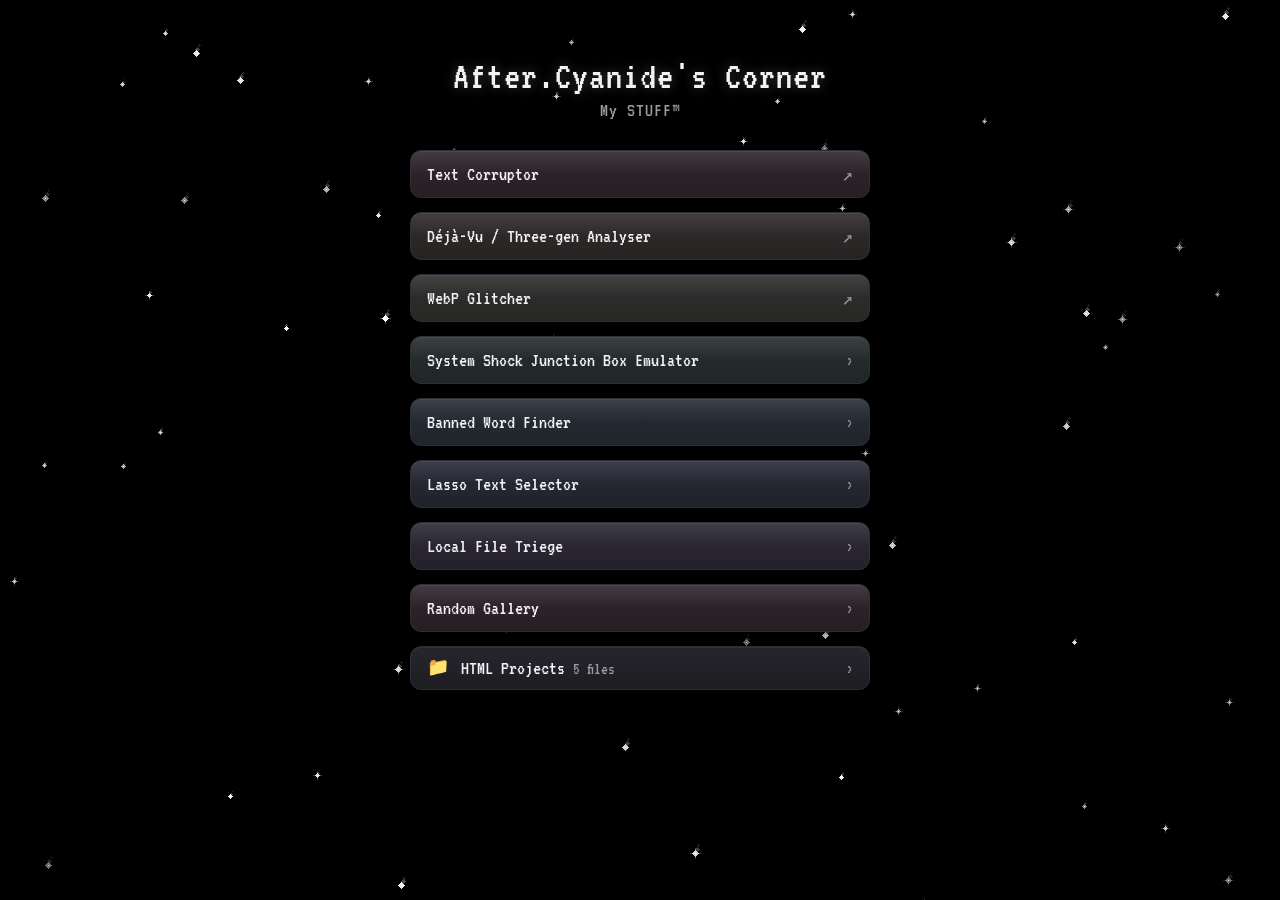
==== index.html @ c9f4dab5 "After.Cyanide's Corner" ====
<!DOCTYPE html>
<html lang="en">
<head>
<meta charset="UTF-8" />
<meta name="viewport" content="width=device-width, initial-scale=1.0" />
<title>After.Cyanide's Corner</title>
<link rel="preconnect" href="https://fonts.googleapis.com" />
<link rel="preconnect" href="https://fonts.gstatic.com" crossorigin />
<link href="https://fonts.googleapis.com/css2?family=VT323&display=swap" rel="stylesheet" />
<style>
    :root {
        --bg: #0d0d0f;
        --surface: #1c1c21;
        --surface-hi: #26262d;
        --border: #2e2e36;
        --text: #f2f2f4;
        --muted: #9a9aa5;
        --accent: #ffffff;
    }

    * { box-sizing: border-box; }

    html, body {
        margin: 0;
        min-height: 100%;
        background: #000;
        color: var(--text);
        font-family: "VT323", "Courier New", monospace;
        font-size: 19px;
        -webkit-font-smoothing: antialiased;
    }

    /* star-shower background */
    #stars {
        position: fixed;
        inset: 0;
        width: 100%;
        height: 100%;
        display: block;
        z-index: 0;
    }

    body {
        display: flex;
        justify-content: center;
        padding: 56px 20px 72px;
    }

    .page {
        position: relative;
        z-index: 1;
        width: 100%;
        max-width: 460px;
    }

    /* ---------- Header ---------- */
    .profile {
        text-align: center;
        margin-bottom: 30px;
    }

    .profile h1 {
        margin: 0;
        font-size: 40px;
        font-weight: 400;
        letter-spacing: 1px;
        color: var(--text);
        text-shadow: 0 0 12px rgba(255, 255, 255, 0.25);
    }

    .profile p {
        margin: 4px 0 0;
        font-size: 20px;
        letter-spacing: 1px;
        color: var(--muted);
    }

    /* ---------- Views ---------- */
    .view {
        display: none;
    }

    .view.active {
        display: block;
        animation: fade 0.18s ease;
    }

    @keyframes fade {
        from { opacity: 0; transform: translateY(6px); }
        to   { opacity: 1; transform: translateY(0); }
    }

    /* ---------- Back button ---------- */
    .back {
        display: inline-flex;
        align-items: center;
        gap: 7px;
        margin-bottom: 18px;
        padding: 8px 14px;
        border-radius: 10px;
        border: 1px solid var(--border);
        background: linear-gradient(180deg, var(--surface-hi), var(--surface));
        color: var(--text);
        font: inherit;
        font-size: 19px;
        font-weight: 400;
        cursor: pointer;
        box-shadow: 0 1px 0 rgba(255, 255, 255, 0.06) inset, 0 4px 12px rgba(0, 0, 0, 0.4);
        transition: transform 0.16s ease, border-color 0.16s ease;
    }

    .back:hover {
        transform: translateX(-2px);
        border-color: #4a4a56;
    }

    .view-title {
        margin: 0 0 16px;
        font-size: 22px;
        font-weight: 400;
        letter-spacing: 2px;
        text-transform: uppercase;
        color: var(--muted);
    }

    /* ---------- Folder cards (home) ---------- */
    .folder-card {
        display: flex;
        align-items: center;
        gap: 12px;
        width: 100%;
        padding: 11px 16px;
        margin-top: 14px;
        border-radius: 11px;
        border: 1px solid var(--border);
        background: linear-gradient(180deg, var(--surface-hi), var(--surface));
        color: var(--text);
        font: inherit;
        text-align: left;
        cursor: pointer;
        box-shadow: 0 1px 0 rgba(255, 255, 255, 0.06) inset, 0 4px 12px rgba(0, 0, 0, 0.4);
        transition: transform 0.16s ease, box-shadow 0.16s ease, border-color 0.16s ease;
    }

    .folder-card:hover,
    .folder-card:focus-visible {
        transform: translateY(-2px);
        border-color: #4a4a56;
        box-shadow: 0 1px 0 rgba(255, 255, 255, 0.12) inset, 0 12px 28px rgba(0, 0, 0, 0.6);
        outline: none;
    }

    .folder-card .folder-icon {
        font-size: 18px;
        line-height: 1;
    }

    .folder-card .folder-meta {
        flex: 1;
        min-width: 0;
        display: flex;
        align-items: baseline;
        gap: 8px;
    }

    .folder-card .folder-name {
        font-size: 20px;
        font-weight: 400;
    }

    .folder-card .folder-count {
        font-size: 17px;
        color: var(--muted);
    }

    .folder-card .chev {
        color: var(--muted);
        font-size: 18px;
        transition: transform 0.16s ease, color 0.16s ease;
    }

    .folder-card:hover .chev {
        color: var(--accent);
        transform: translateX(3px);
    }

    /* ---------- Links ---------- */
    .links {
        display: flex;
        flex-direction: column;
        gap: 14px;
    }

    .link {
        position: relative;
        display: flex;
        align-items: center;
        gap: 12px;
        padding: 11px 16px;
        border-radius: 11px;
        text-decoration: none;
        color: var(--text);
        background:
            linear-gradient(180deg, var(--tinge, transparent), var(--tinge, transparent)),
            linear-gradient(180deg, var(--surface-hi), var(--surface));
        border: 1px solid var(--border);
        box-shadow:
            0 1px 0 rgba(255, 255, 255, 0.06) inset,
            0 4px 12px rgba(0, 0, 0, 0.4);
        transition: transform 0.16s ease, box-shadow 0.16s ease, border-color 0.16s ease;
        overflow: hidden;
    }

    /* glossy sheen */
    .link::before {
        content: "";
        position: absolute;
        inset: 0 0 auto 0;
        height: 50%;
        background: linear-gradient(180deg, rgba(255, 255, 255, 0.09), rgba(255, 255, 255, 0));
        pointer-events: none;
    }

    .link:hover,
    .link:focus-visible {
        transform: translateY(-2px);
        border-color: #4a4a56;
        box-shadow:
            0 1px 0 rgba(255, 255, 255, 0.12) inset,
            0 12px 28px rgba(0, 0, 0, 0.6),
            0 0 0 1px rgba(255, 255, 255, 0.05);
        outline: none;
    }

    .link:active {
        transform: translateY(0);
    }

    .meta {
        flex: 1;
        min-width: 0;
    }

    .meta .name {
        display: block;
        font-size: 20px;
        font-weight: 400;
        line-height: 1.2;
    }

    .chev {
        flex-shrink: 0;
        color: var(--muted);
        font-size: 18px;
        transition: transform 0.16s ease, color 0.16s ease;
    }

    .link:hover .chev,
    .link:focus-visible .chev {
        color: var(--accent);
        transform: translateX(3px);
    }
</style>
</head>
<body>
    <canvas id="stars"></canvas>

    <div class="page">
        <header class="profile">
            <h1>After.Cyanide's Corner</h1>
            <p>My STUFF&trade;</p>
        </header>

        <main>
            <section class="view active" id="view-home"></section>
            <section class="view" id="view-folder"></section>
        </main>
    </div>

    <script>
        /*
         * ============================================================
         *  PROJECT REGISTRY
         *
         *  LINKS   -> loose projects shown directly on the home view
         *             (Vercel / GitHub / AI Studio, etc.)
         *  SECTIONS -> folders for smaller stuff; clicking one opens
         *             a folder view with its files and a back button.
         *
         *  Each item can be either:
         *    { url: "https://...", ... }  -> external link (new tab)
         *    { file: "x.html", ... }      -> local file (folder/file)
         * ============================================================
         */
        const LINKS = [
            { url: "https://text-corruptor.vercel.app/", code: "TC", name: "Text Corruptor" },
            { url: "https://deja-vu-and-three-gen-analyser.vercel.app/", code: "DV", name: "Déjà-Vu / Three-gen Analyser" },
            { url: "https://webp-glitcher.vercel.app/", code: "WG", name: "WebP Glitcher" },
            { file: "apps/system-shock-junction/", code: "SS", name: "System Shock Junction Box Emulator" },
            { file: "apps/banned-word-finder/", code: "BW", name: "Banned Word Finder" },
            { file: "apps/lasso-text-selector/", code: "LS", name: "Lasso Text Selector" },
            { file: "apps/local-file-triege/", code: "LF", name: "Local File Triege" },
            { file: "apps/random-gallery/", code: "RG", name: "Random Gallery" }
            // Add more loose projects here:
            // { url: "https://...", code: "XX", name: "..." }
            // { file: "apps/name/", code: "XX", name: "..." }
        ];

        const SECTIONS = [
            {
                title: "HTML Projects",
                folder: "html projects",
                items: [
                    { file: "BJ.html", code: "BJ", name: "Paw-Pad 2100" },
                    { file: "CL.html", code: "CL", name: "Captain's Log" },
                    { file: "PL.html", code: "PL", name: "Planet Log" },
                    { file: "RT.html", code: "RT", name: "Records" },
                    { file: "SR.html", code: "SR", name: "Mission Dossier" }
                ]
            }
            // Add more folders like this later:
            // { title: "Art", folder: "art", items: [ { file: "x.html", code: "X", name: "..." } ] }
        ];

        const homeView = document.getElementById("view-home");
        const folderView = document.getElementById("view-folder");

        function showView(view) {
            homeView.classList.toggle("active", view === "home");
            folderView.classList.toggle("active", view === "folder");
            window.scrollTo(0, 0);
        }

        /* ---------- Build a single link element ---------- */
        // subtle 5% colour tinges, cycled per link
        const TINGES = [
            "rgba(255, 80, 80, 0.05)",    // red
            "rgba(255, 170, 60, 0.05)",   // orange
            "rgba(255, 235, 90, 0.05)",   // yellow
            "rgba(90, 220, 120, 0.05)",   // green
            "rgba(80, 200, 235, 0.05)",   // cyan
            "rgba(110, 140, 255, 0.05)",  // blue
            "rgba(190, 120, 255, 0.05)"   // purple
        ];
        let tingeIndex = 0;

        function makeLink(entry, folder) {
            const a = document.createElement("a");
            a.className = "link";
            a.style.setProperty("--tinge", TINGES[tingeIndex++ % TINGES.length]);

            const external = !!entry.url;
            a.href = external ? entry.url : (folder ? folder + "/" : "") + entry.file;
            if (external) {
                a.target = "_blank";
                a.rel = "noopener noreferrer";
            }

            a.innerHTML =
                '<span class="meta">' +
                    '<span class="name">' + entry.name + '</span>' +
                '</span>' +
                '<span class="chev">' + (external ? '&#8599;' : '&#8250;') + '</span>';
            return a;
        }

        /* ---------- Home view: loose links, then folder cards ---------- */
        if (LINKS.length) {
            const group = document.createElement("div");
            group.className = "links";
            LINKS.forEach(function (entry) {
                group.appendChild(makeLink(entry, ""));
            });
            homeView.appendChild(group);
        }

        SECTIONS.forEach(function (section) {
            const card = document.createElement("button");
            card.type = "button";
            card.className = "folder-card";
            card.innerHTML =
                '<span class="folder-icon">&#128193;</span>' +
                '<span class="folder-meta">' +
                    '<span class="folder-name">' + section.title + '</span>' +
                    '<span class="folder-count">' + section.items.length +
                        ' file' + (section.items.length === 1 ? "" : "s") + '</span>' +
                '</span>' +
                '<span class="chev">&#8250;</span>';            card.addEventListener("click", function () {
                openFolder(section);
            });
            homeView.appendChild(card);
        });

        /* ---------- Folder view: back button + file links ---------- */
        function openFolder(section) {
            folderView.innerHTML = "";

            const back = document.createElement("button");
            back.type = "button";
            back.className = "back";
            back.innerHTML = '&#8592; Back';
            back.addEventListener("click", function () {
                showView("home");
            });
            folderView.appendChild(back);

            const title = document.createElement("h2");
            title.className = "view-title";
            title.textContent = section.title;
            folderView.appendChild(title);

            const group = document.createElement("div");
            group.className = "links";

            section.items.forEach(function (entry) {
                group.appendChild(makeLink(entry, section.folder));
            });

            folderView.appendChild(group);
            showView("folder");
        }

        /* ============================================================
         *  STAR-SHOWER BACKGROUND
         *  Pixel-art diamond stars falling diagonally (~20° left)
         *  with a short fading trail and an occasional sparkle.
         *  Rarely, a random emoji falls instead of a star.
         * ============================================================ */
        (function () {
            const canvas = document.getElementById("stars");
            const ctx = canvas.getContext("2d");
            let w, h, stars;

            const ANGLE = 20 * Math.PI / 180;   // 20° to the left
            const DX = -Math.sin(ANGLE);         // horizontal step
            const DY = Math.cos(ANGLE);          // vertical step

            const EMOJI_MIN_MS = 10000;          // earliest next emoji (10s)
            const EMOJI_MAX_MS = 16000;          // latest next emoji (16s)
            const EMOJIS = [
                "🍞", "🦝", "👾", "🛸", "🚀", "🪐", "👽", "🐸", "🍕",
                "🐰", "🦦"
            ];

            // time-gated emoji spawn: at most one every 10-16 seconds
            let nextEmojiAt = Date.now() + EMOJI_MIN_MS + Math.random() * (EMOJI_MAX_MS - EMOJI_MIN_MS);

            function resize() {
                w = canvas.width = window.innerWidth;
                h = canvas.height = window.innerHeight;
            }

            function makeStar() {
                return {
                    x: Math.random() * w,
                    y: Math.random() * h,
                    r: 2 + Math.floor(Math.random() * 2),   // diamond radius 2-3px
                    speed: 1.2 + Math.random() * 2.2,
                    alpha: 0.4 + Math.random() * 0.6,
                    glint: Math.random() < 0.45,              // sparkle cross
                    emoji: null,
                    size: 18 + Math.random() * 10             // emoji font size
                };
            }

            // turn a random star into an emoji falling from the top
            function spawnEmoji() {
                if (!stars.length) return;
                const s = stars[Math.floor(Math.random() * stars.length)];
                s.emoji = EMOJIS[Math.floor(Math.random() * EMOJIS.length)];
                s.size = 18 + Math.random() * 10;
                s.x = Math.random() * w;
                s.y = -s.size;
                s.speed = 1.2 + Math.random() * 2.2;
                s.alpha = 0.4 + Math.random() * 0.6;
            }

            // draw a pixel-art diamond centred on (cx, cy)
            function diamond(cx, cy, r, alpha) {
                ctx.fillStyle = "rgba(255, 255, 255, " + alpha + ")";
                for (let dy = -r; dy <= r; dy++) {
                    const half = r - Math.abs(dy);
                    ctx.fillRect(Math.round(cx - half), Math.round(cy + dy), half * 2 + 1, 1);
                }
            }

            function init() {
                resize();
                const count = Math.round((w * h) / 16000);
                stars = [];
                for (let i = 0; i < count; i++) stars.push(makeStar());
            }

            function draw() {
                ctx.clearRect(0, 0, w, h);

                // time-gated emoji spawn
                if (Date.now() >= nextEmojiAt) {
                    spawnEmoji();
                    nextEmojiAt = Date.now() + EMOJI_MIN_MS + Math.random() * (EMOJI_MAX_MS - EMOJI_MIN_MS);
                }

                for (let i = 0; i < stars.length; i++) {
                    const s = stars[i];

                    // rare emoji particle
                    if (s.emoji) {
                        ctx.font = s.size + "px serif";
                        ctx.textAlign = "center";
                        ctx.textBaseline = "middle";
                        ctx.globalAlpha = s.alpha;
                        ctx.fillText(s.emoji, s.x, s.y);
                        ctx.globalAlpha = 1;

                        s.x += DX * s.speed;
                        s.y += DY * s.speed;

                        if (s.y > h + s.size || s.x < -s.size) {
                            stars[i] = makeStar();
                            stars[i].y = -stars[i].size;
                            stars[i].x = Math.random() * (w + 80);
                        }
                        continue;
                    }

                    // short fading trail of shrinking diamonds
                    for (let t = 2; t >= 1; t--) {
                        const a = s.alpha * (1 - t / 3) * 0.45;
                        diamond(
                            s.x - DX * s.r * t * 1.4,
                            s.y - DY * s.r * t * 1.4,
                            Math.max(0, s.r - t),
                            a
                        );
                    }

                    // sparkle glint (thin cross)
                    if (s.glint) {
                        ctx.fillStyle = "rgba(255, 255, 255, " + (s.alpha * 0.3) + ")";
                        ctx.fillRect(Math.round(s.x - s.r - 2), Math.round(s.y), s.r * 2 + 5, 1);
                        ctx.fillRect(Math.round(s.x), Math.round(s.y - s.r - 2), 1, s.r * 2 + 5);
                    }

                    // star body + bright core
                    diamond(s.x, s.y, s.r, s.alpha);
                    ctx.fillStyle = "rgba(255, 255, 255, " + Math.min(1, s.alpha + 0.35) + ")";
                    ctx.fillRect(Math.round(s.x), Math.round(s.y), 1, 1);

                    s.x += DX * s.speed;
                    s.y += DY * s.speed;

                    if (s.y > h + s.r * 2 || s.x < -s.r * 2) {
                        stars[i] = makeStar();
                        stars[i].y = -stars[i].r * 2;
                        stars[i].x = Math.random() * (w + 80);
                    }
                }
                requestAnimationFrame(draw);
            }

            window.addEventListener("resize", init);
            init();
            draw();
        })();
    </script>
</body>
</html>
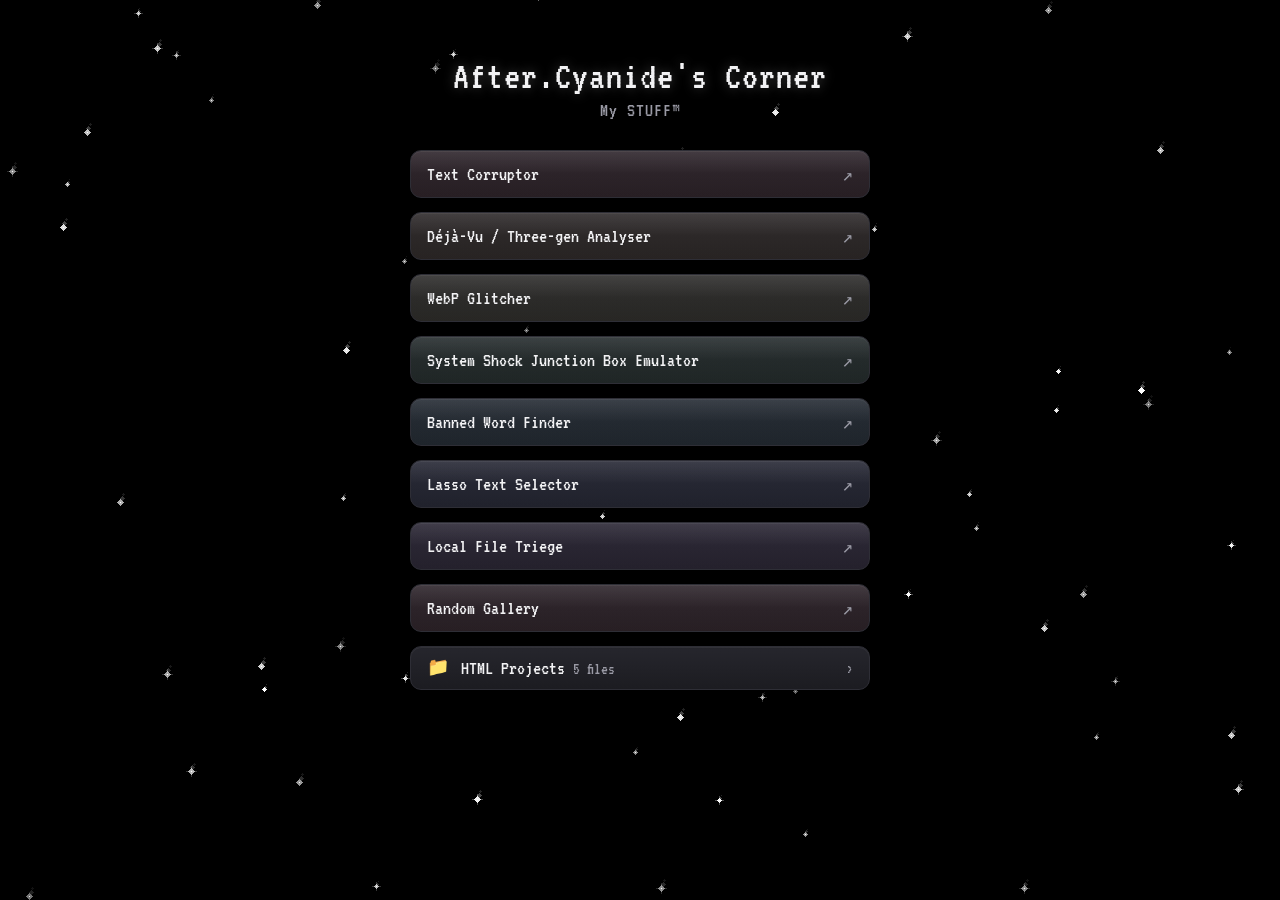
==== commit 9512247d: "Fix link arrows and rename HTML projects" ====
--- a/index.html
+++ b/index.html
@@ -312,10 +312,10 @@
                 folder: "html projects",
                 items: [
                     { file: "BJ.html", code: "BJ", name: "Paw-Pad 2100" },
-                    { file: "CL.html", code: "CL", name: "Captain's Log" },
-                    { file: "PL.html", code: "PL", name: "Planet Log" },
-                    { file: "RT.html", code: "RT", name: "Records" },
-                    { file: "SR.html", code: "SR", name: "Mission Dossier" }
+                    { file: "CL.html", code: "CL", name: "Acquisition Required | Crash Landing" },
+                    { file: "PL.html", code: "PL", name: "Tundratown / Desert Dunes" },
+                    { file: "RT.html", code: "RT", name: "Rocky's School Records" },
+                    { file: "SR.html", code: "SR", name: "Klyntar Mission Dossier" }
                 ]
             }
             // Add more folders like this later:
@@ -349,9 +349,11 @@
             a.className = "link";
             a.style.setProperty("--tinge", TINGES[tingeIndex++ % TINGES.length]);
 
-            const external = !!entry.url;
-            a.href = external ? entry.url : (folder ? folder + "/" : "") + entry.file;
-            if (external) {
+            // Loose links (no folder) always leave the Corner -> new tab + out arrow.
+            // Folder items stay in-page -> same tab + chevron.
+            const leaves = !folder;
+            a.href = entry.url ? entry.url : (folder ? folder + "/" : "") + entry.file;
+            if (leaves) {
                 a.target = "_blank";
                 a.rel = "noopener noreferrer";
             }
@@ -360,7 +362,7 @@
                 '<span class="meta">' +
                     '<span class="name">' + entry.name + '</span>' +
                 '</span>' +
-                '<span class="chev">' + (external ? '&#8599;' : '&#8250;') + '</span>';
+                '<span class="chev">' + (leaves ? '&#8599;' : '&#8250;') + '</span>';
             return a;
         }
 
